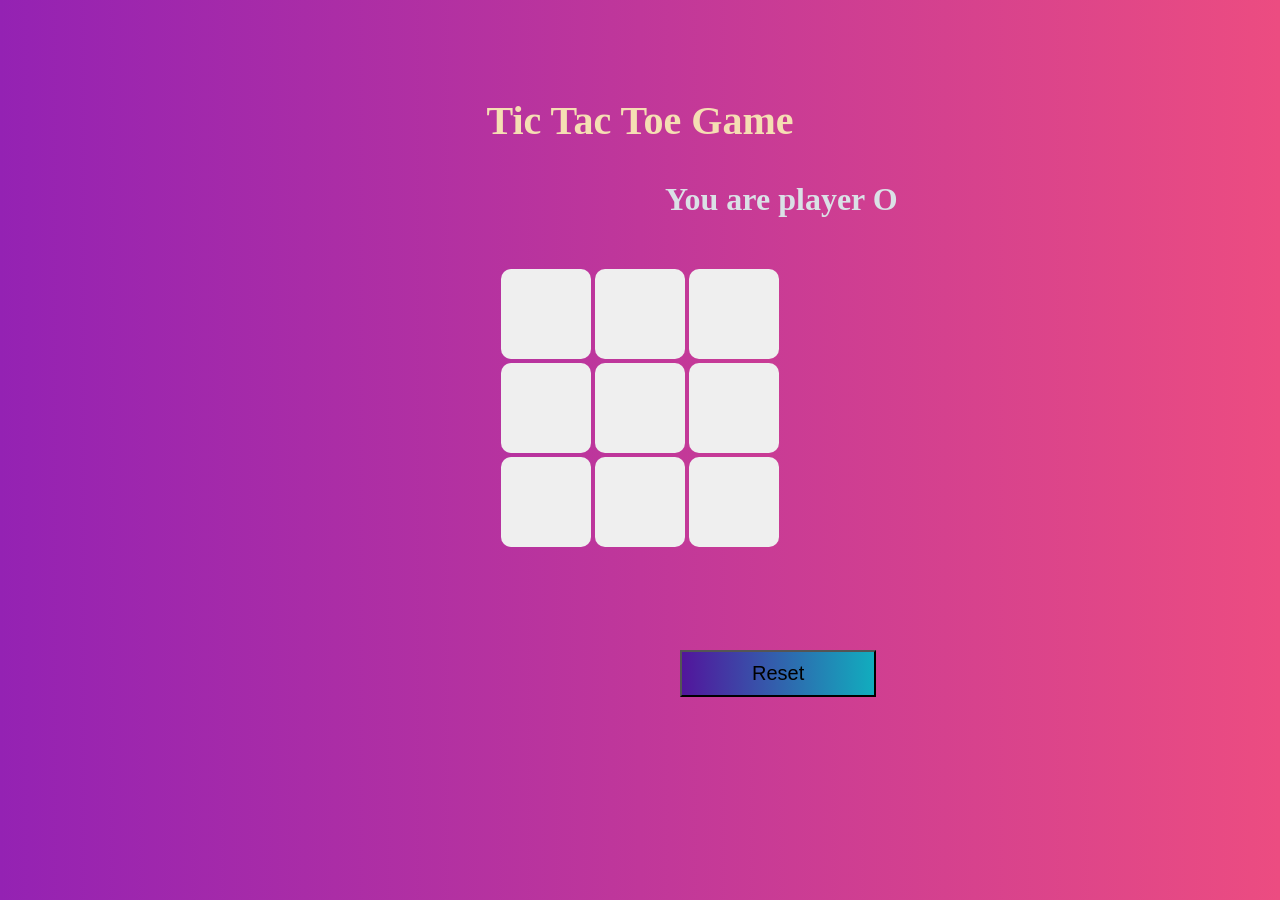
==== difficult/difficult.html @ 269c19c1 "complete implementation" ====
<!DOCTYPE html>
<html>
    <head>
        <title>
        TicTacToe
        </title>
    </head>
    <body>
        <link rel="stylesheet" href="difficult.css">
        <h1 class="title">Tic Tac Toe Game</h1>
        <div id="squares">
            <div class="row">
                <button id="square1"></button>
                <button id="square2"></button>
                <button id="square3"></button>
            </div>
            <div class="row">
                <button id="square4"></button>
                <button id="square5"></button>
                <button id="square6"></button>
            </div>
            <div class="row">
                <button id="square7"></button>
                <button id="square8"></button>
                <button id="square9"></button>
            </div>
        </div>
        <button id="reset">Reset</button>
        <h1 id="result"></h1>
    </body>
    <script src="difficult.js"></script>
</html>
---- difficult/difficult.css ----
body {
    background: linear-gradient(to right,#9422b3,#ec4c81);
    height:800px;
    justify-content: center;
    align-items: center;
    display: flex;
}

.title {
    position:absolute;
    top:70px;
    color:wheat;
    font-size: 40px;  
}

#squares {
    display: flex;
    flex-direction: column;
}

.row {
    display: flex;
    flex-direction: row;
}
.row button:active {
    transform:scale(0.95);
}
#squares button {
    margin:2px;
    padding: 45px 45px;
    border:none;
    border-radius: 10px;
    font-size: 30px;
    width: 30px;
    height: 30px;
    justify-content: center;
    align-items: center;
    display:flex;
    color:rgb(12, 152, 106);
}
#reset {
    padding:10px 70px;
    position:absolute;
    top:650px;
    left:680px;
    background: linear-gradient(to right, #52159c,#11adbe);
    font-size: 20px;
}
#reset:active {
    transform: scale(0.95);
}
#result {
    position:absolute;
    top:160px;
    left:665px;
    color:rgb(218, 225, 230);
}
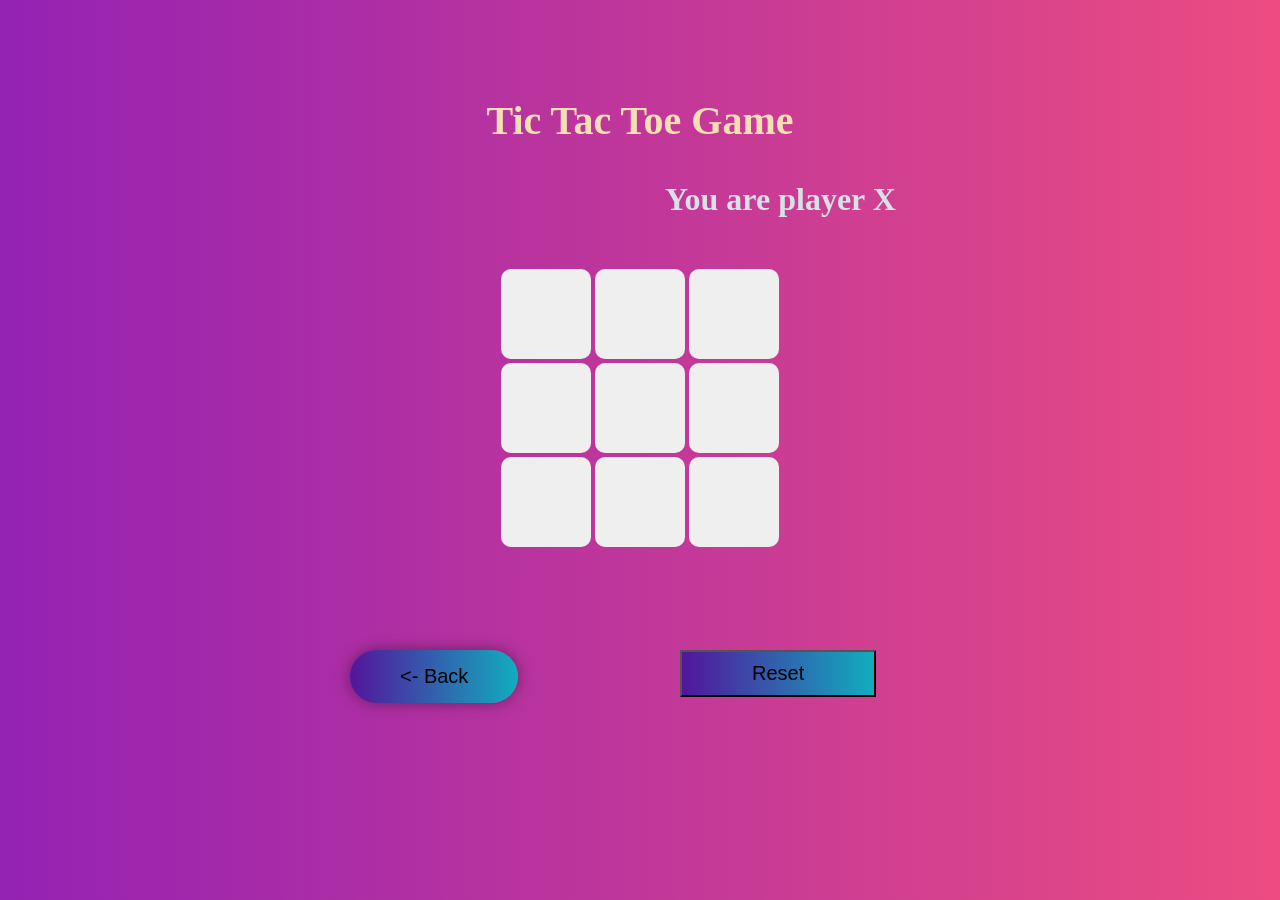
==== commit f67e55bc: "add back button" ====
--- a/difficult/difficult.html
+++ b/difficult/difficult.html
@@ -26,6 +26,7 @@
             </div>
         </div>
         <button id="reset">Reset</button>
+        <button id="back"><- Back</button>
         <h1 id="result"></h1>
     </body>
     <script src="difficult.js"></script>
--- a/difficult/difficult.css
+++ b/difficult/difficult.css
@@ -54,4 +54,23 @@
     top:160px;
     left:665px;
     color:rgb(218, 225, 230);
+}
+#back {
+    padding:15px 50px;
+    border:none;
+    border-radius: 30px;
+    left:350px;
+    top:650px;
+    font-size: 20px;
+    box-shadow: 0 0 15px rgba(0,0,0,0.4);
+    background:linear-gradient(to right, #52159c,#11adbe);
+    transition: transform 0.3s ease;
+    position: absolute;
+}
+#back:hover{
+    transform: scale(1.05);
+}
+#back:active{
+    transform: scale(0.95);
+    box-shadow: 0 0 10px rgb(234, 196, 127);
 }
